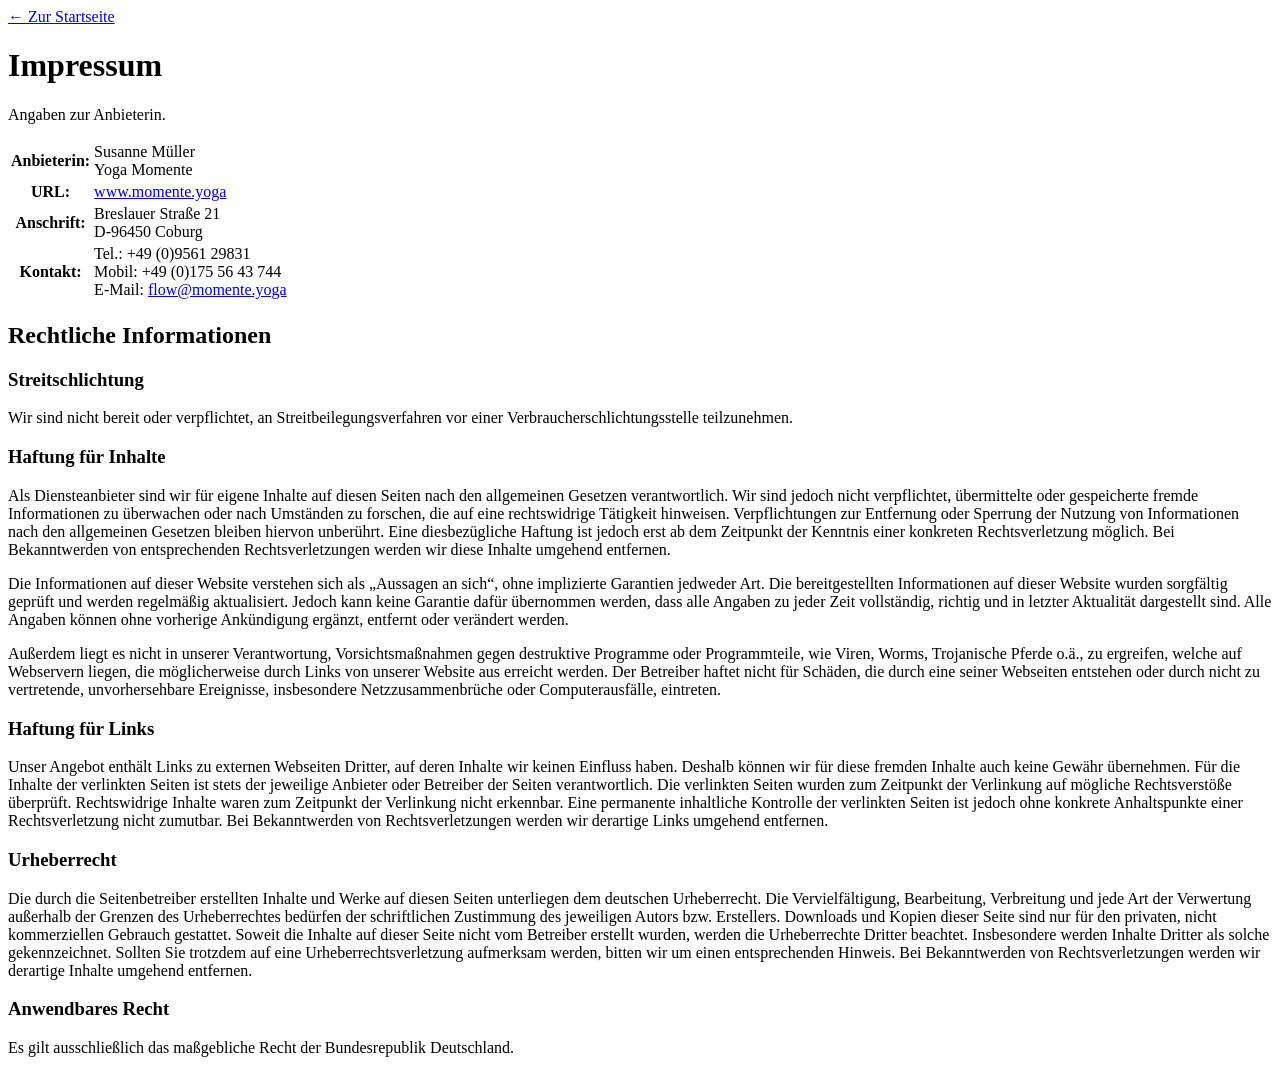
==== coming-soon/impressum.html @ cfe63224 "Wartungsseite: Impressum-Link und -Seite; PLZ überall mit D- Präfix Co-Authored-By: Claude Sonnet 5." ====
<!doctype html>
<html lang="de">
<head>
<meta charset="utf-8">
<meta name="viewport" content="width=device-width,initial-scale=1">
<title>Impressum – Yoga Momente</title>
<meta name="robots" content="noindex">
<link rel="icon" href="/favicon.svg" type="image/svg+xml">
<link rel="stylesheet" href="/assets/style.css?v=0c5a2">
</head>
<body class="cs-page">
<main class="cs-legal">
  <a class="cs-back" href="/">← Zur Startseite</a>
  <h1>Impressum</h1>
  <p class="cs-sub">Angaben zur Anbieterin.</p>
  <table><tr><th scope="row">Anbieterin:</th><td>Susanne Müller<br>Yoga Momente</td></tr><tr><th scope="row">URL:</th><td><a href="https://www.momente.yoga/">www.momente.yoga</a></td></tr><tr><th scope="row">Anschrift:</th><td>Breslauer Straße 21<br>D-96450 Coburg</td></tr><tr><th scope="row">Kontakt:</th><td>Tel.: +49 (0)9561 29831<br>Mobil: +49 (0)175 56 43 744<br>E-Mail: <a href="mailto:flow@momente.yoga">flow@momente.yoga</a></td></tr></table>
  <h2>Rechtliche Informationen</h2><h3>Streitschlichtung</h3><p>Wir sind nicht bereit oder verpflichtet, an Streitbeilegungsverfahren vor einer Verbraucherschlichtungsstelle teilzunehmen.</p><h3>Haftung für Inhalte</h3><p>Als Diensteanbieter sind wir für eigene Inhalte auf diesen Seiten nach den allgemeinen Gesetzen verantwortlich. Wir sind jedoch nicht verpflichtet, übermittelte oder gespeicherte fremde Informationen zu überwachen oder nach Umständen zu forschen, die auf eine rechtswidrige Tätigkeit hinweisen. Verpflichtungen zur Entfernung oder Sperrung der Nutzung von Informationen nach den allgemeinen Gesetzen bleiben hiervon unberührt. Eine diesbezügliche Haftung ist jedoch erst ab dem Zeitpunkt der Kenntnis einer konkreten Rechtsverletzung möglich. Bei Bekanntwerden von entsprechenden Rechtsverletzungen werden wir diese Inhalte umgehend entfernen.</p><p>Die Informationen auf dieser Website verstehen sich als „Aussagen an sich“, ohne implizierte Garantien jedweder Art. Die bereitgestellten Informationen auf dieser Website wurden sorgfältig geprüft und werden regelmäßig aktualisiert. Jedoch kann keine Garantie dafür übernommen werden, dass alle Angaben zu jeder Zeit vollständig, richtig und in letzter Aktualität dargestellt sind. Alle Angaben können ohne vorherige Ankündigung ergänzt, entfernt oder verändert werden.</p><p>Außerdem liegt es nicht in unserer Verantwortung, Vorsichtsmaßnahmen gegen destruktive Programme oder Programmteile, wie Viren, Worms, Trojanische Pferde o.ä., zu ergreifen, welche auf Webservern liegen, die möglicherweise durch Links von unserer Website aus erreicht werden. Der Betreiber haftet nicht für Schäden, die durch eine seiner Webseiten entstehen oder durch nicht zu vertretende, unvorhersehbare Ereignisse, insbesondere Netzzusammenbrüche oder Computerausfälle, eintreten.</p><h3>Haftung für Links</h3><p>Unser Angebot enthält Links zu externen Webseiten Dritter, auf deren Inhalte wir keinen Einfluss haben. Deshalb können wir für diese fremden Inhalte auch keine Gewähr übernehmen. Für die Inhalte der verlinkten Seiten ist stets der jeweilige Anbieter oder Betreiber der Seiten verantwortlich. Die verlinkten Seiten wurden zum Zeitpunkt der Verlinkung auf mögliche Rechtsverstöße überprüft. Rechtswidrige Inhalte waren zum Zeitpunkt der Verlinkung nicht erkennbar. Eine permanente inhaltliche Kontrolle der verlinkten Seiten ist jedoch ohne konkrete Anhaltspunkte einer Rechtsverletzung nicht zumutbar. Bei Bekanntwerden von Rechtsverletzungen werden wir derartige Links umgehend entfernen.</p><h3>Urheberrecht</h3><p>Die durch die Seitenbetreiber erstellten Inhalte und Werke auf diesen Seiten unterliegen dem deutschen Urheberrecht. Die Vervielfältigung, Bearbeitung, Verbreitung und jede Art der Verwertung außerhalb der Grenzen des Urheberrechtes bedürfen der schriftlichen Zustimmung des jeweiligen Autors bzw. Erstellers. Downloads und Kopien dieser Seite sind nur für den privaten, nicht kommerziellen Gebrauch gestattet. Soweit die Inhalte auf dieser Seite nicht vom Betreiber erstellt wurden, werden die Urheberrechte Dritter beachtet. Insbesondere werden Inhalte Dritter als solche gekennzeichnet. Sollten Sie trotzdem auf eine Urheberrechtsverletzung aufmerksam werden, bitten wir um einen entsprechenden Hinweis. Bei Bekanntwerden von Rechtsverletzungen werden wir derartige Inhalte umgehend entfernen.</p><h3>Anwendbares Recht</h3><p>Es gilt ausschließlich das maßgebliche Recht der Bundesrepublik Deutschland.</p>
</main>
</body>
</html>
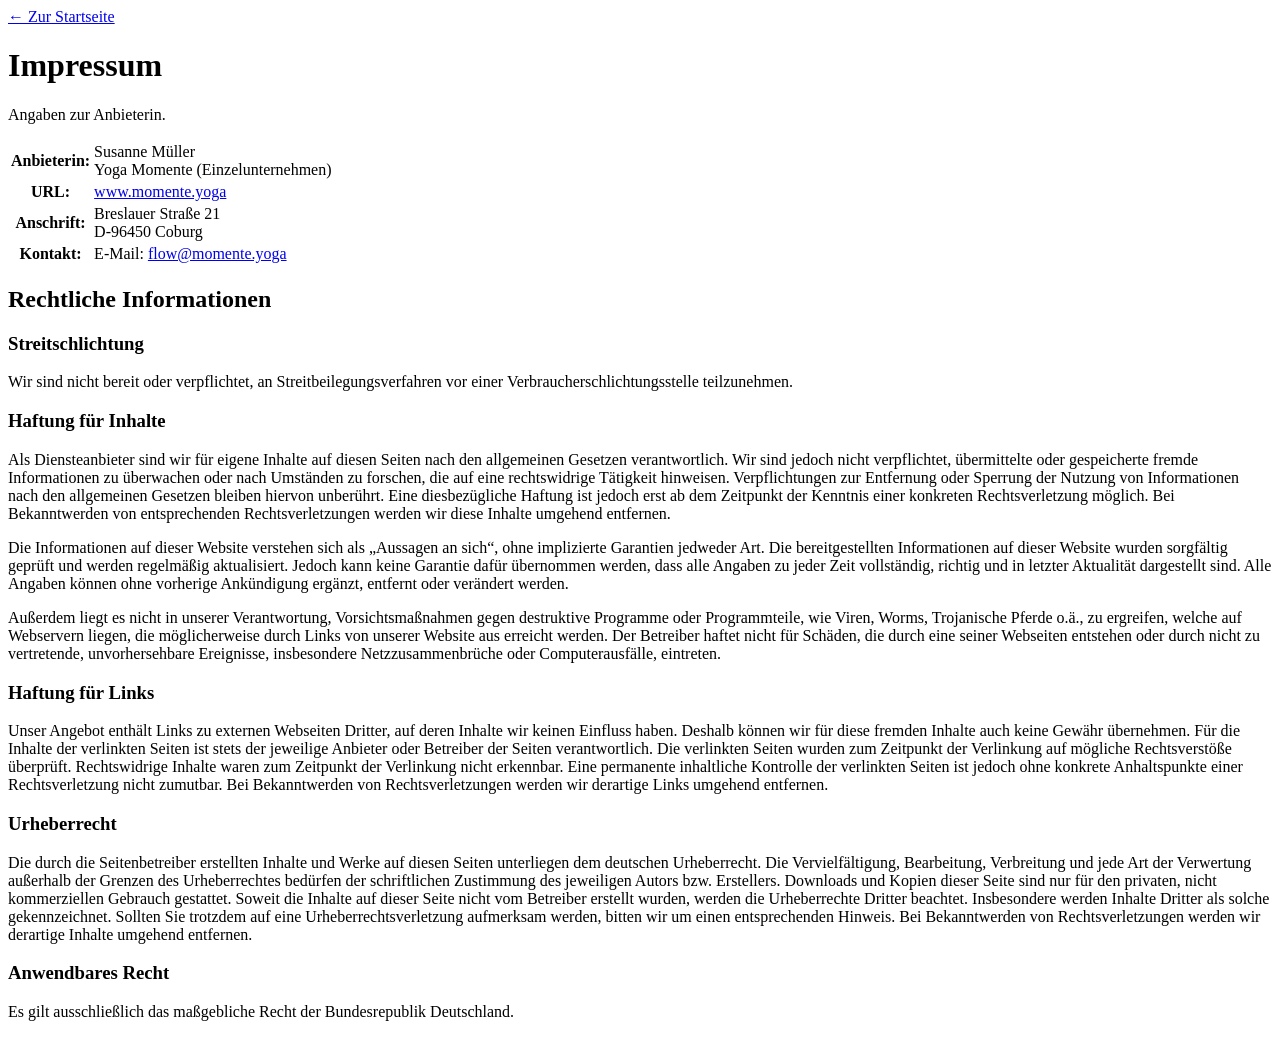
==== commit 34bd6d90: "Advents-Event, Events-Liste, Ölgeflüster, Über mich, Kontakt und weitere Überarbeitungen - Neue Seit" ====
--- a/coming-soon/impressum.html
+++ b/coming-soon/impressum.html
@@ -6,6 +6,7 @@
 <title>Impressum – Yoga Momente</title>
 <meta name="robots" content="noindex">
 <link rel="icon" href="/favicon.svg" type="image/svg+xml">
+<link rel="icon" href="/favicon.ico" sizes="32x32">
 <link rel="stylesheet" href="/assets/style.css?v=0c5a2">
 </head>
 <body class="cs-page">
@@ -13,7 +14,7 @@
   <a class="cs-back" href="/">← Zur Startseite</a>
   <h1>Impressum</h1>
   <p class="cs-sub">Angaben zur Anbieterin.</p>
-  <table><tr><th scope="row">Anbieterin:</th><td>Susanne Müller<br>Yoga Momente</td></tr><tr><th scope="row">URL:</th><td><a href="https://www.momente.yoga/">www.momente.yoga</a></td></tr><tr><th scope="row">Anschrift:</th><td>Breslauer Straße 21<br>D-96450 Coburg</td></tr><tr><th scope="row">Kontakt:</th><td>Tel.: +49 (0)9561 29831<br>Mobil: +49 (0)175 56 43 744<br>E-Mail: <a href="mailto:flow@momente.yoga">flow@momente.yoga</a></td></tr></table>
+  <table><tr><th scope="row">Anbieterin:</th><td>Susanne Müller<br>Yoga Momente (Einzelunternehmen)</td></tr><tr><th scope="row">URL:</th><td><a href="https://www.momente.yoga/">www.momente.yoga</a></td></tr><tr><th scope="row">Anschrift:</th><td>Breslauer Straße 21<br>D-96450 Coburg</td></tr><tr><th scope="row">Kontakt:</th><td>E-Mail: <a href="mailto:flow@momente.yoga">flow@momente.yoga</a></td></tr></table>
   <h2>Rechtliche Informationen</h2><h3>Streitschlichtung</h3><p>Wir sind nicht bereit oder verpflichtet, an Streitbeilegungsverfahren vor einer Verbraucherschlichtungsstelle teilzunehmen.</p><h3>Haftung für Inhalte</h3><p>Als Diensteanbieter sind wir für eigene Inhalte auf diesen Seiten nach den allgemeinen Gesetzen verantwortlich. Wir sind jedoch nicht verpflichtet, übermittelte oder gespeicherte fremde Informationen zu überwachen oder nach Umständen zu forschen, die auf eine rechtswidrige Tätigkeit hinweisen. Verpflichtungen zur Entfernung oder Sperrung der Nutzung von Informationen nach den allgemeinen Gesetzen bleiben hiervon unberührt. Eine diesbezügliche Haftung ist jedoch erst ab dem Zeitpunkt der Kenntnis einer konkreten Rechtsverletzung möglich. Bei Bekanntwerden von entsprechenden Rechtsverletzungen werden wir diese Inhalte umgehend entfernen.</p><p>Die Informationen auf dieser Website verstehen sich als „Aussagen an sich“, ohne implizierte Garantien jedweder Art. Die bereitgestellten Informationen auf dieser Website wurden sorgfältig geprüft und werden regelmäßig aktualisiert. Jedoch kann keine Garantie dafür übernommen werden, dass alle Angaben zu jeder Zeit vollständig, richtig und in letzter Aktualität dargestellt sind. Alle Angaben können ohne vorherige Ankündigung ergänzt, entfernt oder verändert werden.</p><p>Außerdem liegt es nicht in unserer Verantwortung, Vorsichtsmaßnahmen gegen destruktive Programme oder Programmteile, wie Viren, Worms, Trojanische Pferde o.ä., zu ergreifen, welche auf Webservern liegen, die möglicherweise durch Links von unserer Website aus erreicht werden. Der Betreiber haftet nicht für Schäden, die durch eine seiner Webseiten entstehen oder durch nicht zu vertretende, unvorhersehbare Ereignisse, insbesondere Netzzusammenbrüche oder Computerausfälle, eintreten.</p><h3>Haftung für Links</h3><p>Unser Angebot enthält Links zu externen Webseiten Dritter, auf deren Inhalte wir keinen Einfluss haben. Deshalb können wir für diese fremden Inhalte auch keine Gewähr übernehmen. Für die Inhalte der verlinkten Seiten ist stets der jeweilige Anbieter oder Betreiber der Seiten verantwortlich. Die verlinkten Seiten wurden zum Zeitpunkt der Verlinkung auf mögliche Rechtsverstöße überprüft. Rechtswidrige Inhalte waren zum Zeitpunkt der Verlinkung nicht erkennbar. Eine permanente inhaltliche Kontrolle der verlinkten Seiten ist jedoch ohne konkrete Anhaltspunkte einer Rechtsverletzung nicht zumutbar. Bei Bekanntwerden von Rechtsverletzungen werden wir derartige Links umgehend entfernen.</p><h3>Urheberrecht</h3><p>Die durch die Seitenbetreiber erstellten Inhalte und Werke auf diesen Seiten unterliegen dem deutschen Urheberrecht. Die Vervielfältigung, Bearbeitung, Verbreitung und jede Art der Verwertung außerhalb der Grenzen des Urheberrechtes bedürfen der schriftlichen Zustimmung des jeweiligen Autors bzw. Erstellers. Downloads und Kopien dieser Seite sind nur für den privaten, nicht kommerziellen Gebrauch gestattet. Soweit die Inhalte auf dieser Seite nicht vom Betreiber erstellt wurden, werden die Urheberrechte Dritter beachtet. Insbesondere werden Inhalte Dritter als solche gekennzeichnet. Sollten Sie trotzdem auf eine Urheberrechtsverletzung aufmerksam werden, bitten wir um einen entsprechenden Hinweis. Bei Bekanntwerden von Rechtsverletzungen werden wir derartige Inhalte umgehend entfernen.</p><h3>Anwendbares Recht</h3><p>Es gilt ausschließlich das maßgebliche Recht der Bundesrepublik Deutschland.</p>
 </main>
 </body>
